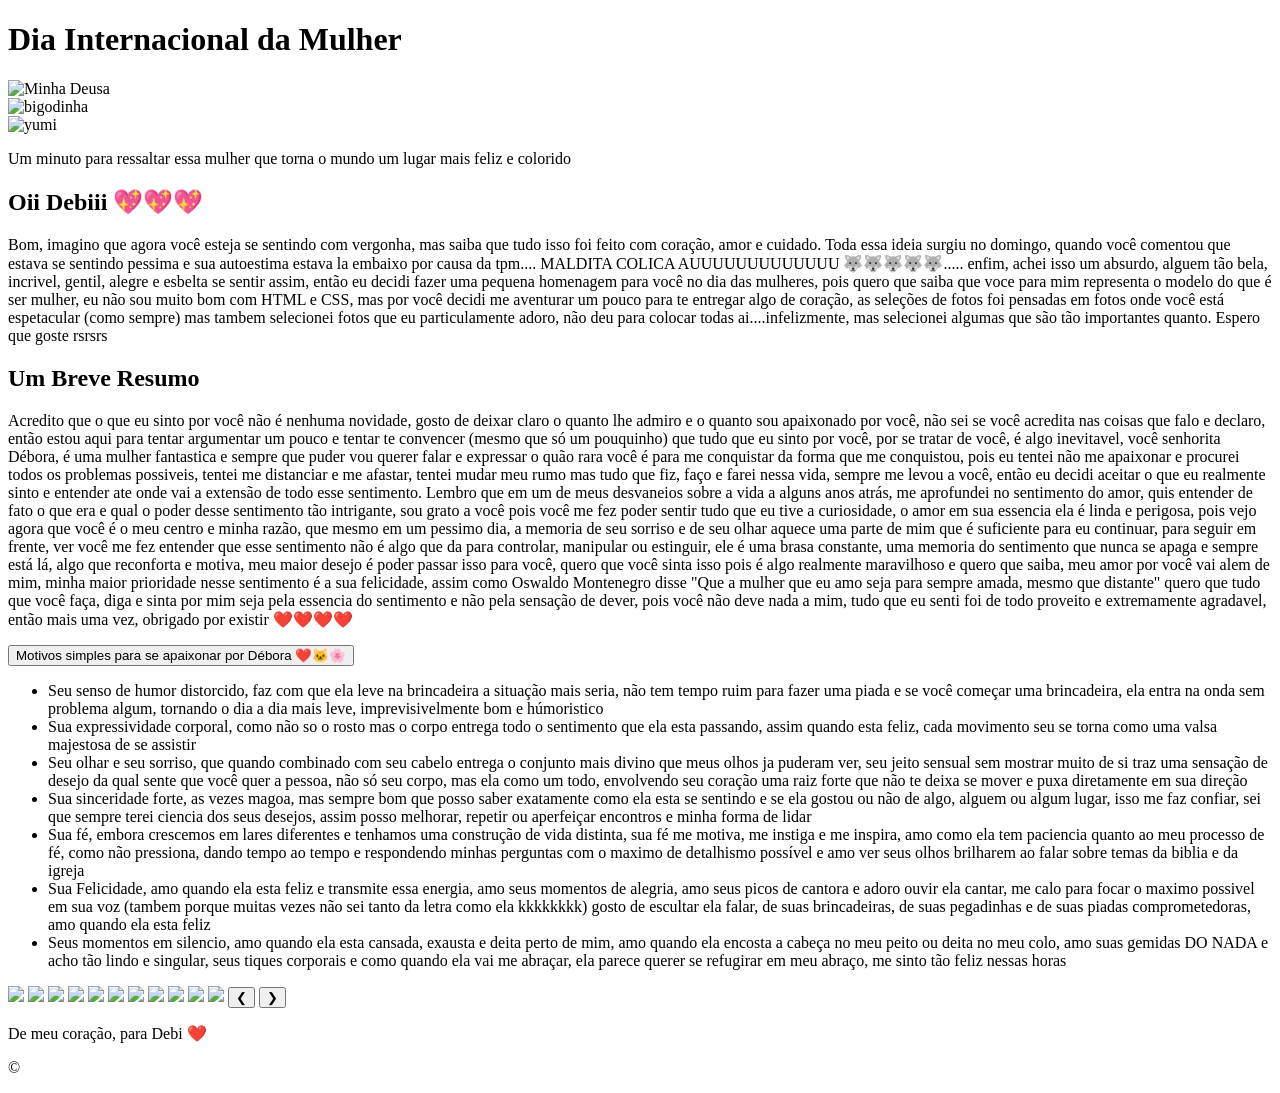
==== index.html @ 36c5c847 "Add index.html for Women's Day tribute" ====
<!DOCTYPE html>
<html lang="pt-BR">
<head>
    <meta charset="UTF-8">
    <meta name="viewport" content="width=device-width, initial-scale=1.0">
    <title>Homenagem - Dia da Mulher</title>
    <link rel="stylesheet" href="style.css">
    <link href="https://fonts.googleapis.com/css2?family=Quicksand:wght@400;600&display=swap" rel="stylesheet">
</head>
<body>

<header class="header">
    <h1>Dia Internacional da Mulher</h1>
    <div class="foto-entrada" id="fotocoracao">
        <img src="fotos/foto.jpeg" alt="Minha Deusa">
    </div>

    <div class="bigodinha" id="bigodinha">
        <img src="fotos\gatito.gif" alt="bigodinha">
    </div>

    <div class="yumi" id="yumi">
        <img src="fotos\Yumi.gif" alt="yumi">
    </div>
    
    <p>Um minuto para ressaltar essa mulher que torna o mundo um lugar mais feliz e colorido</p>
</header>

<main>
<div class="layout">

    <div class="texto">
        <h2>Oii Debiii 💖💖💖</h2>
        <p>Bom, imagino que agora você esteja se sentindo com vergonha, mas saiba que tudo isso foi feito com coração, amor e cuidado.
            Toda essa ideia surgiu no domingo, quando você comentou que estava se sentindo pessima e sua autoestima estava la embaixo por causa da tpm....
            MALDITA COLICA AUUUUUUUUUUUUU 🐺🐺🐺🐺🐺..... enfim, achei isso um absurdo, alguem tão bela, incrivel, gentil, alegre e esbelta se sentir assim, 
            então eu decidi fazer uma pequena homenagem para você no dia das mulheres, pois quero que saiba que voce para mim representa o modelo do que é ser mulher, 
            eu não sou muito bom com HTML e CSS, mas por você decidi me aventurar um pouco para te entregar algo de coração, as seleções de fotos foi pensadas em fotos 
            onde você está espetacular (como sempre) mas tambem selecionei fotos que eu particulamente adoro, não deu para colocar todas ai....infelizmente, mas 
            selecionei algumas que são tão importantes quanto. Espero que goste rsrsrs </p>

        
          <h2>Um Breve Resumo</h2>
        <p>
                Acredito que o que eu sinto por você não é nenhuma novidade, gosto de deixar claro o quanto lhe admiro e o quanto sou apaixonado por você, 
            não sei se você acredita nas coisas que falo e declaro, então estou aqui para tentar argumentar um pouco e tentar te convencer (mesmo que só um pouquinho) 
            que tudo que eu sinto por você, por se tratar de você, é algo inevitavel, você senhorita Débora, é uma mulher fantastica e sempre que puder vou querer falar e expressar 
            o quão rara você é para me conquistar da forma que me conquistou, pois eu tentei não me apaixonar e procurei todos os problemas possiveis, tentei me distanciar e me afastar, tentei mudar meu rumo 
            mas tudo que fiz, faço e farei nessa vida, sempre me levou a você, então eu decidi aceitar o que eu realmente sinto e entender ate onde vai a extensão de todo esse sentimento. 
            Lembro que em um de meus desvaneios sobre a vida a alguns anos atrás, me aprofundei no sentimento do amor, quis entender de fato o que era e qual o poder desse sentimento tão intrigante, 
            sou grato a você pois você me fez poder sentir tudo que eu tive a curiosidade, o amor em sua essencia ela é linda e perigosa, pois vejo agora que você é o meu centro e minha razão, 
            que mesmo em um pessimo dia, a memoria de seu sorriso e de seu olhar aquece uma parte de mim que é suficiente para eu continuar, para seguir em frente, ver você me fez entender que esse sentimento 
            não é algo que da para controlar, manipular ou estinguir, ele é uma brasa constante, uma memoria do sentimento que nunca se apaga e sempre está lá, algo que reconforta e motiva, meu maior desejo 
            é poder passar isso para você, quero que você sinta isso pois é algo realmente maravilhoso e quero que saiba, meu amor por você vai alem de mim, minha maior prioridade nesse sentimento é a 
            sua felicidade, assim como Oswaldo Montenegro disse "Que a mulher que eu amo seja para sempre amada, mesmo que distante" quero que tudo que você faça, diga e sinta por mim seja pela essencia do sentimento
            e não pela sensação de dever, pois você não deve nada a mim, tudo que eu senti foi de todo proveito e extremamente agradavel, então mais uma vez, obrigado por existir ❤️❤️❤️❤️
        </p>



        <div class="tema">
            <button class="tema-titulo">
                Motivos simples para se apaixonar por Débora ❤️🐱🌸
            </button>

            <div class="tema-conteudo">
                <ul>
                    <li>Seu senso de humor distorcido, faz com que ela leve na brincadeira a situação mais seria, 
                        não tem tempo ruim para fazer uma piada e se você começar uma brincadeira, ela entra na onda sem 
                        problema algum, tornando o dia a dia mais leve, imprevisivelmente bom e húmoristico</li>
                    <li>Sua expressividade corporal, como não so o rosto mas o corpo entrega todo o sentimento que ela esta passando, 
                        assim quando esta feliz, cada movimento seu se torna como uma valsa majestosa de se assistir</li>
                    <li>Seu olhar e seu sorriso, que quando combinado com seu cabelo entrega o conjunto mais divino que meus olhos 
                        ja puderam ver, seu jeito sensual sem mostrar muito de si traz uma sensação de desejo da qual sente que você 
                        quer a pessoa, não só seu corpo, mas ela como um todo, envolvendo seu coração uma raiz 
                        forte que não te deixa se mover e puxa diretamente em sua direção</li>
                    <li>Sua sinceridade forte, as vezes magoa, mas sempre bom que posso saber exatamente como ela esta se sentindo 
                        e se ela gostou ou não de algo, alguem ou algum lugar, isso me faz confiar, sei que sempre terei ciencia 
                        dos seus desejos, assim posso melhorar, repetir ou aperfeiçar encontros e minha forma de lidar</li>
                    <li>Sua fé, embora crescemos em lares diferentes e tenhamos uma construção de vida distinta, 
                        sua fé me motiva, me instiga e me inspira, amo como ela tem paciencia quanto ao meu processo de fé, 
                        como não pressiona, dando tempo ao tempo e respondendo minhas perguntas com o maximo de detalhismo possível 
                        e amo ver seus olhos brilharem ao falar sobre temas da biblia e da igreja</li>
                    <li>Sua Felicidade, amo quando ela esta feliz e transmite essa energia, amo seus momentos de 
                        alegria, amo seus picos de cantora e adoro ouvir ela cantar, me calo para 
                        focar o maximo possivel em sua voz (tambem porque muitas vezes não sei tanto da letra como ela kkkkkkkk) 
                        gosto de escultar ela falar, de suas brincadeiras, de suas pegadinhas e de suas piadas comprometedoras, amo quando ela esta feliz</li>
                    <li>Seus momentos em silencio, amo quando ela esta cansada, exausta e deita perto de mim, amo quando ela encosta a cabeça no meu peito ou 
                        deita no meu colo, amo suas gemidas DO NADA e acho tão lindo e singular, seus tiques corporais e como quando ela vai me abraçar, 
                        ela parece querer se refugirar em meu abraço, me sinto tão feliz nessas horas</li>
                </ul>
            </div>
        </div>

    


    </div>

    <div class="container-carrossel">
        <div class="carrossel">
            <img src="fotos/fotocarrossel1.jpeg" class="slide ativo">
            <img src="fotos/fotocarrossel2.jpeg" class="slide">
            <img src="fotos/fotocarrossel3.jpeg" class="slide">
            <img src="fotos/fotocarrossel4.jpeg" class="slide">
            <img src="fotos/fotocarrossel5.jpeg" class="slide">
            <img src="fotos/fotocarrossel6.png" class="slide">
            <img src="fotos/fotocarrossel7.jpeg" class="slide">
            <img src="fotos/fotocarrossel8.jpeg" class="slide">
            <img src="fotos/fotocarrossel9.jpeg" class="slide">
            <img src="fotos/fotocarrossel10.jpeg" class="slide">
            <img src="fotos/fotocarrossel11.jpeg" class="slide">
            <button class="seta esquerda" onclick="voltarSlide()">❮</button>
            <button class="seta direita" onclick="proximoSlide()">❯</button>
        </div>
    </div>


    
    
</div>
</main>

<footer class="footer">
    <p>De meu coração, para Debi ❤️</p>
    <p>&copy; <?php echo date('Y'); ?></p>
</footer>

<script src="Js/coracao.js"></script>
<script src="Js/carrossel.js"></script>
<script>
document.querySelectorAll('.tema-titulo').forEach(botao => {
    botao.addEventListener('click', () => {
        const tema = botao.parentElement;
        tema.classList.toggle('ativo');
    });
});
</script>

</body>
</html>
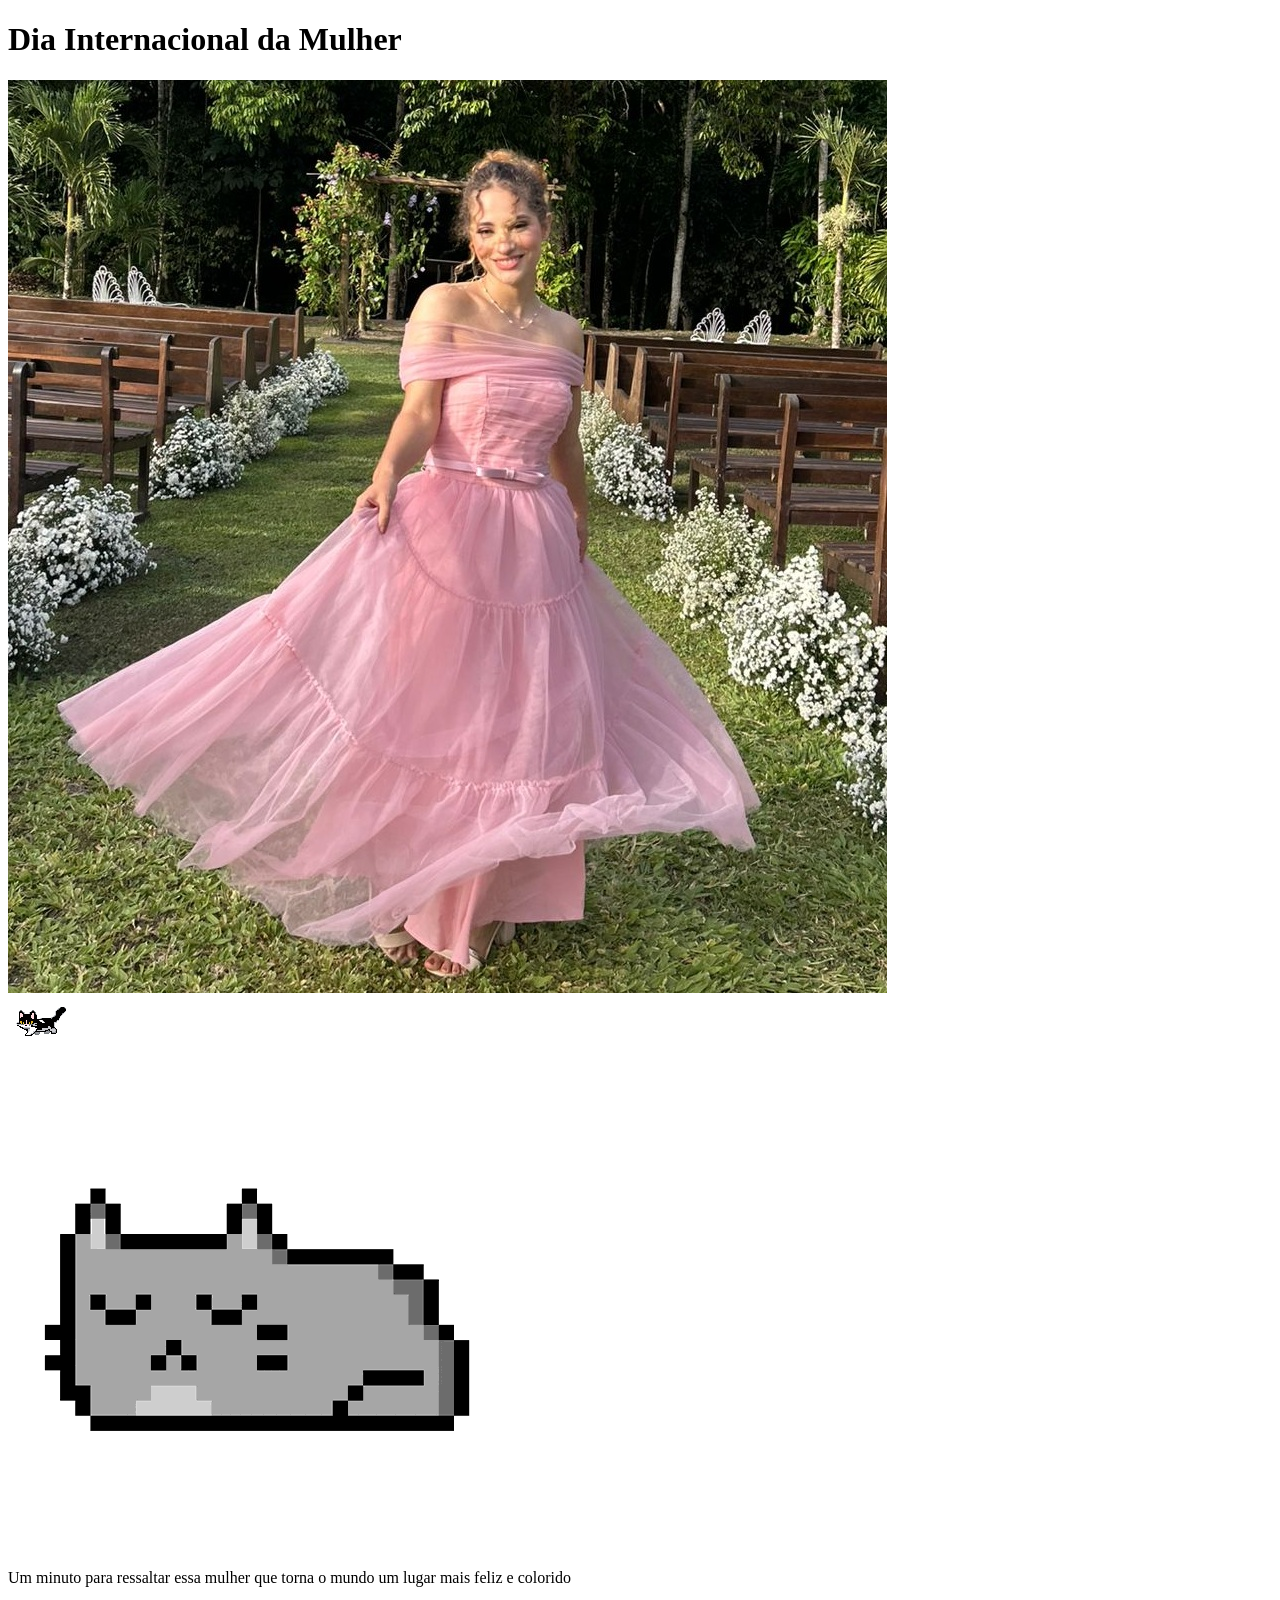
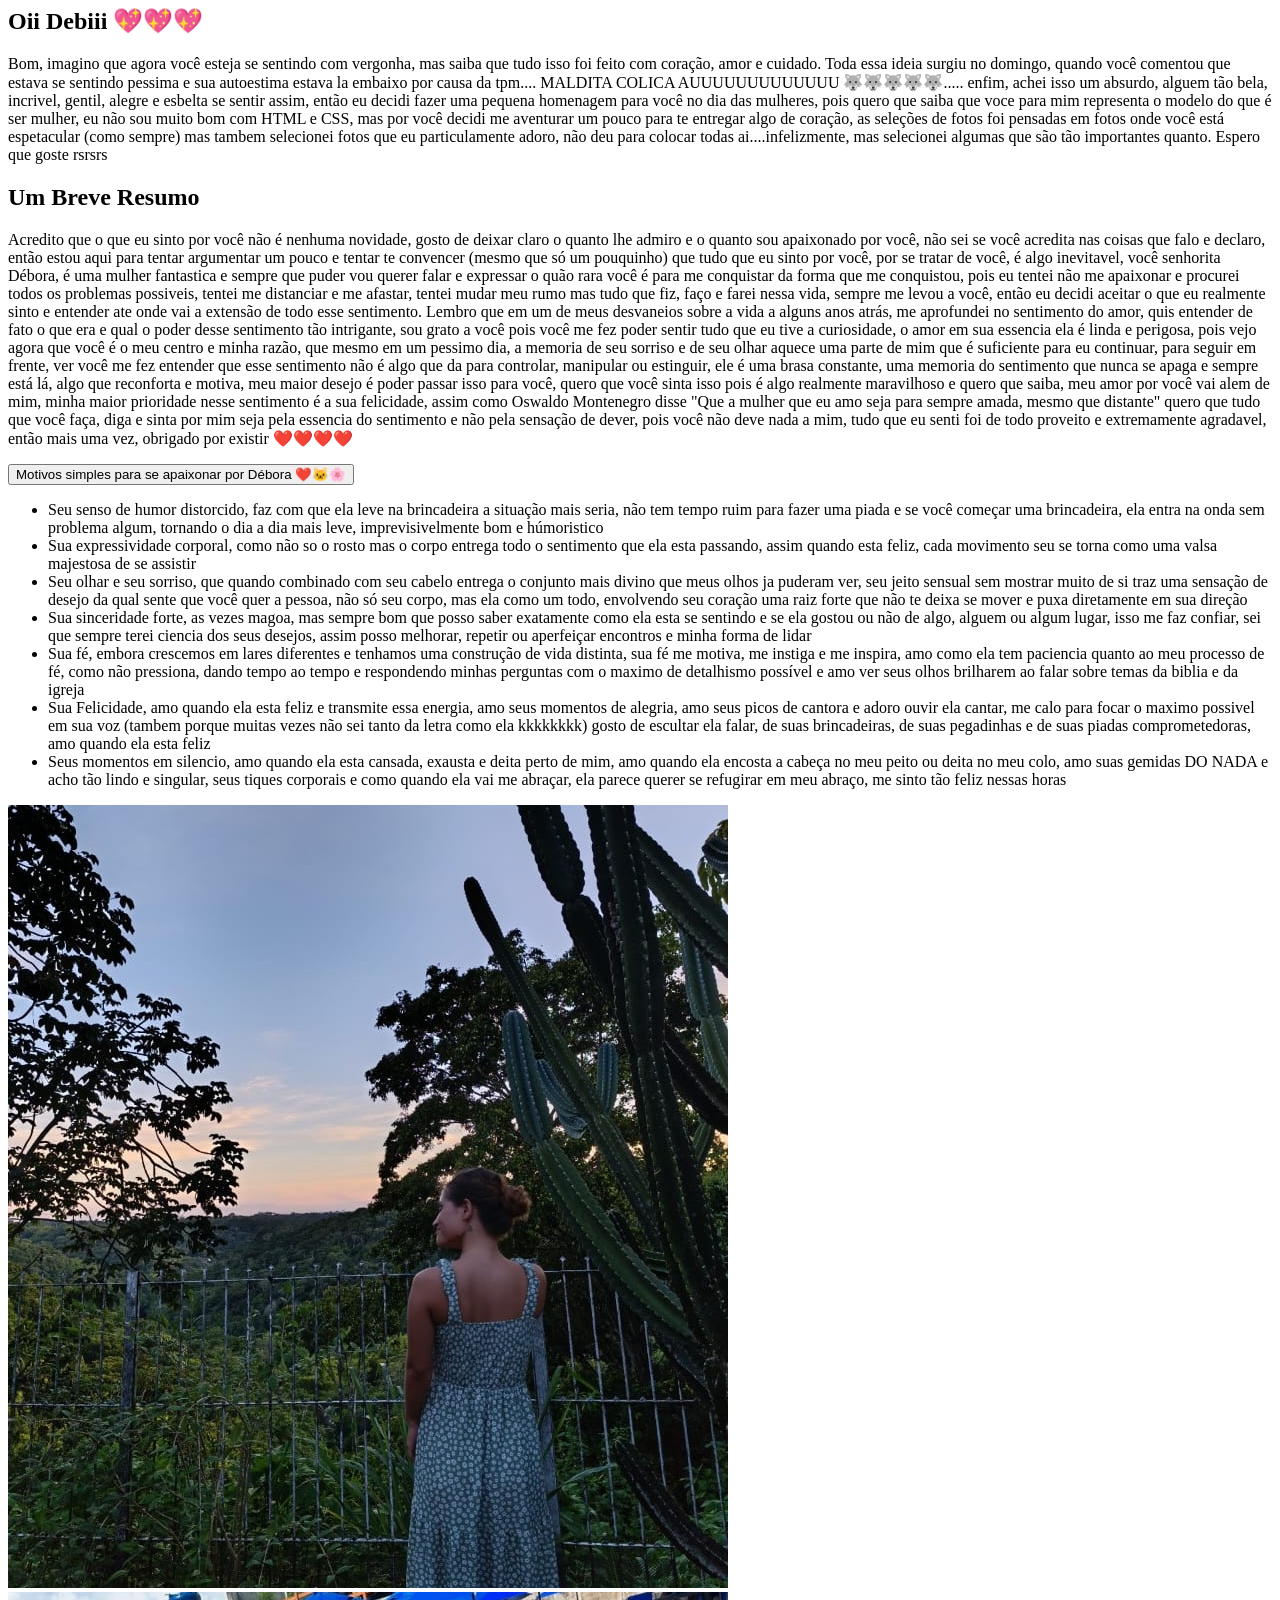
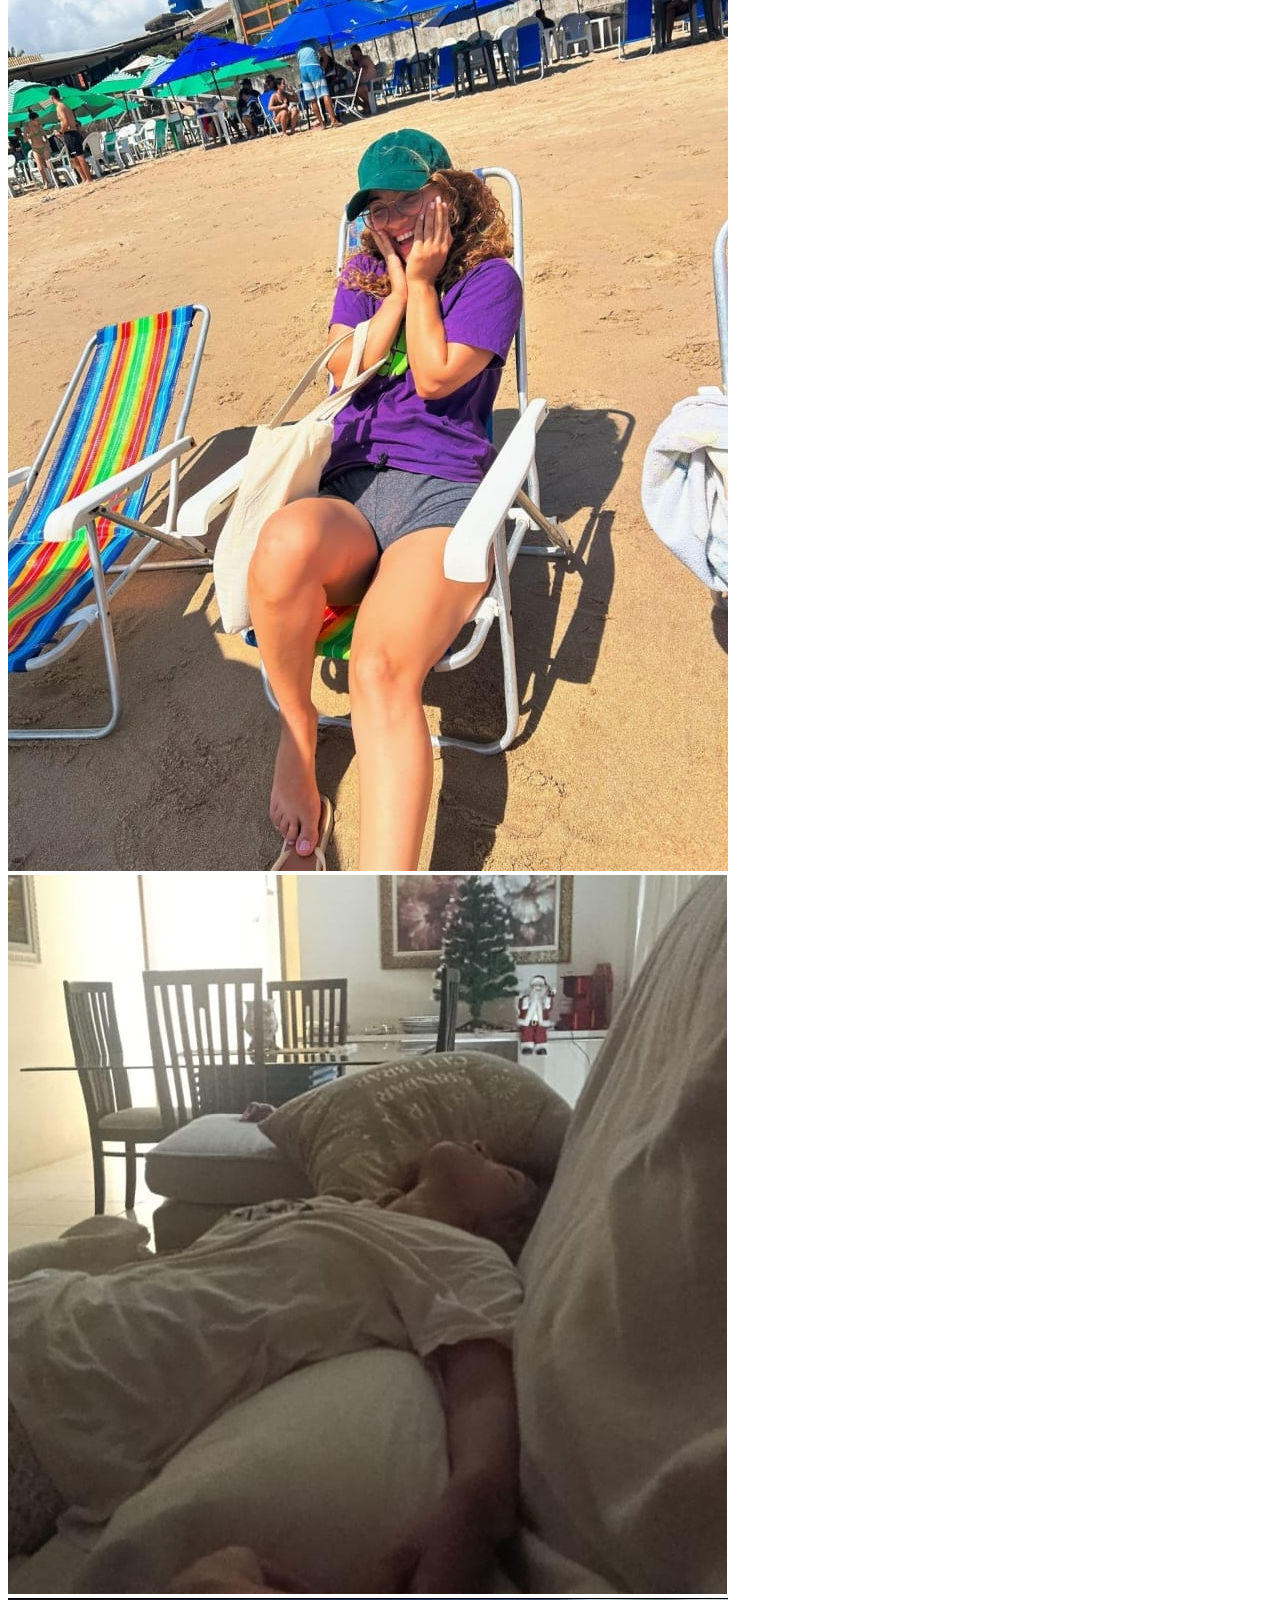
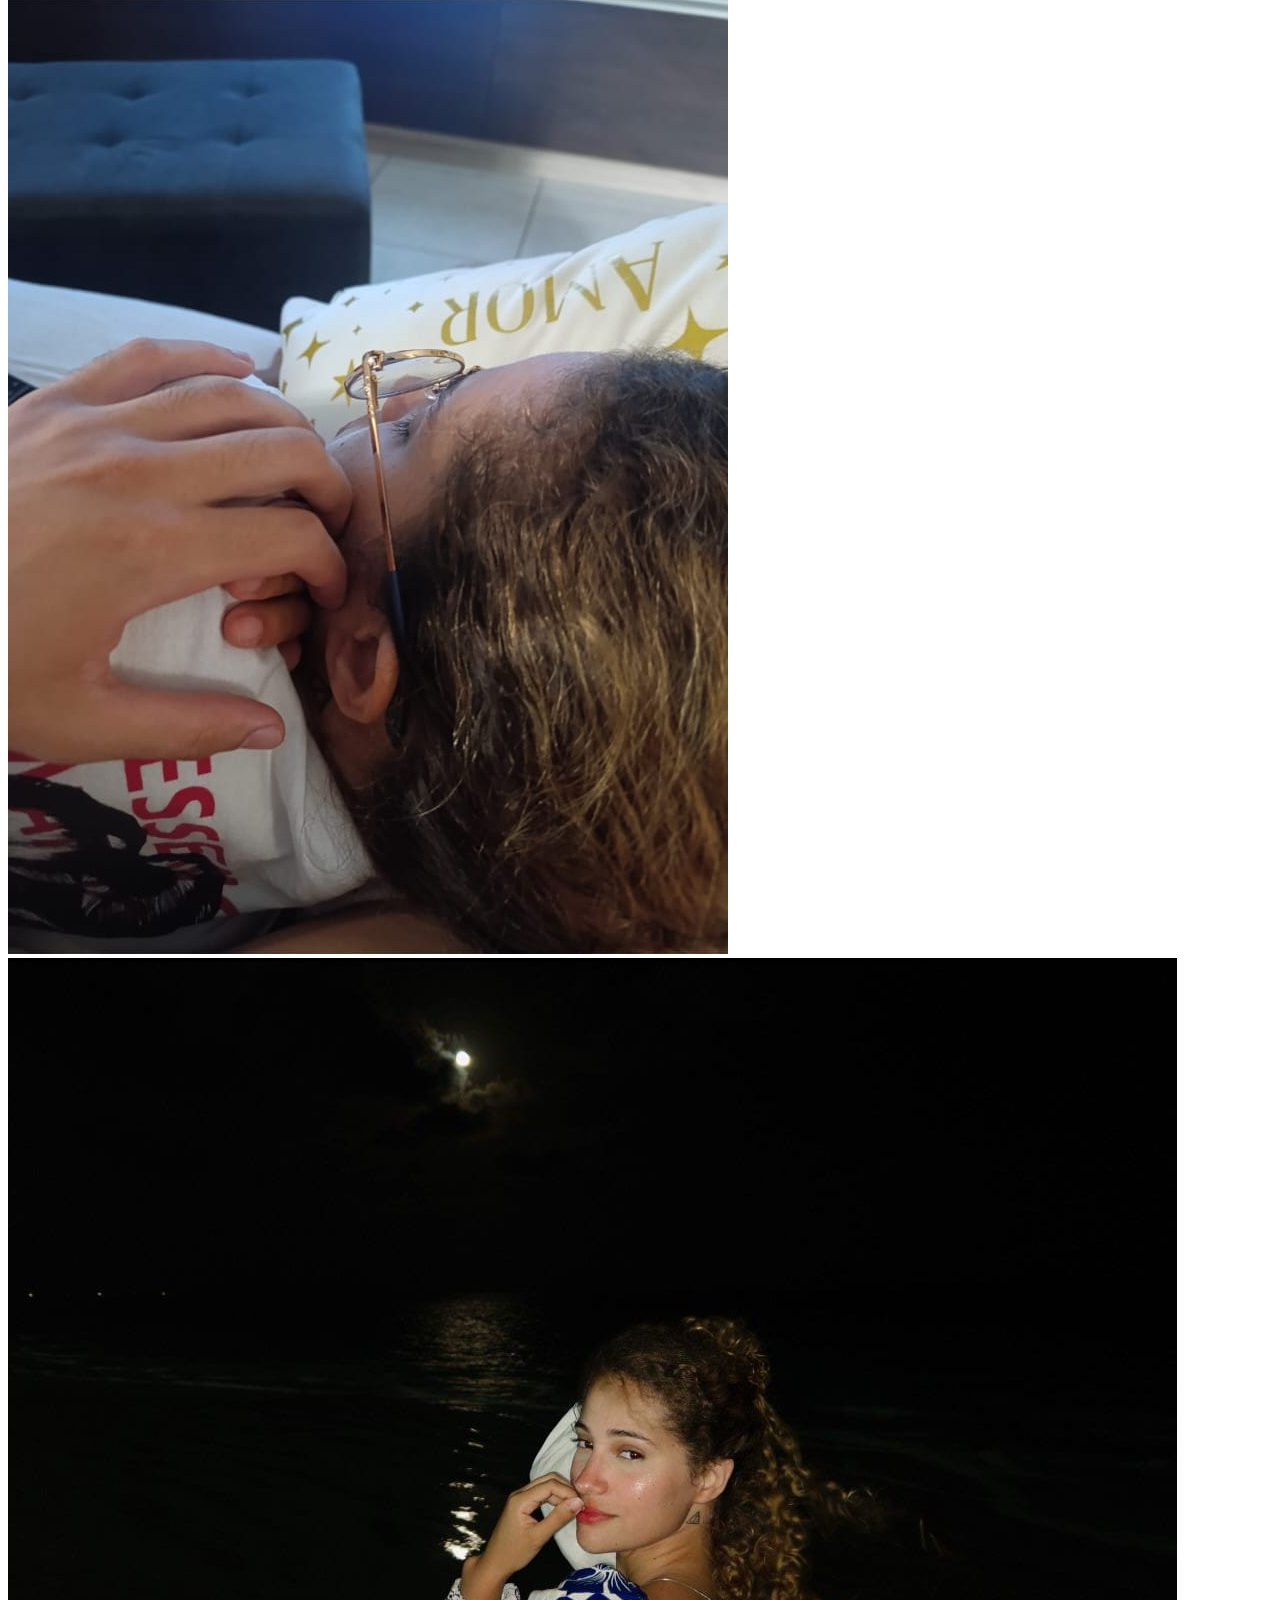
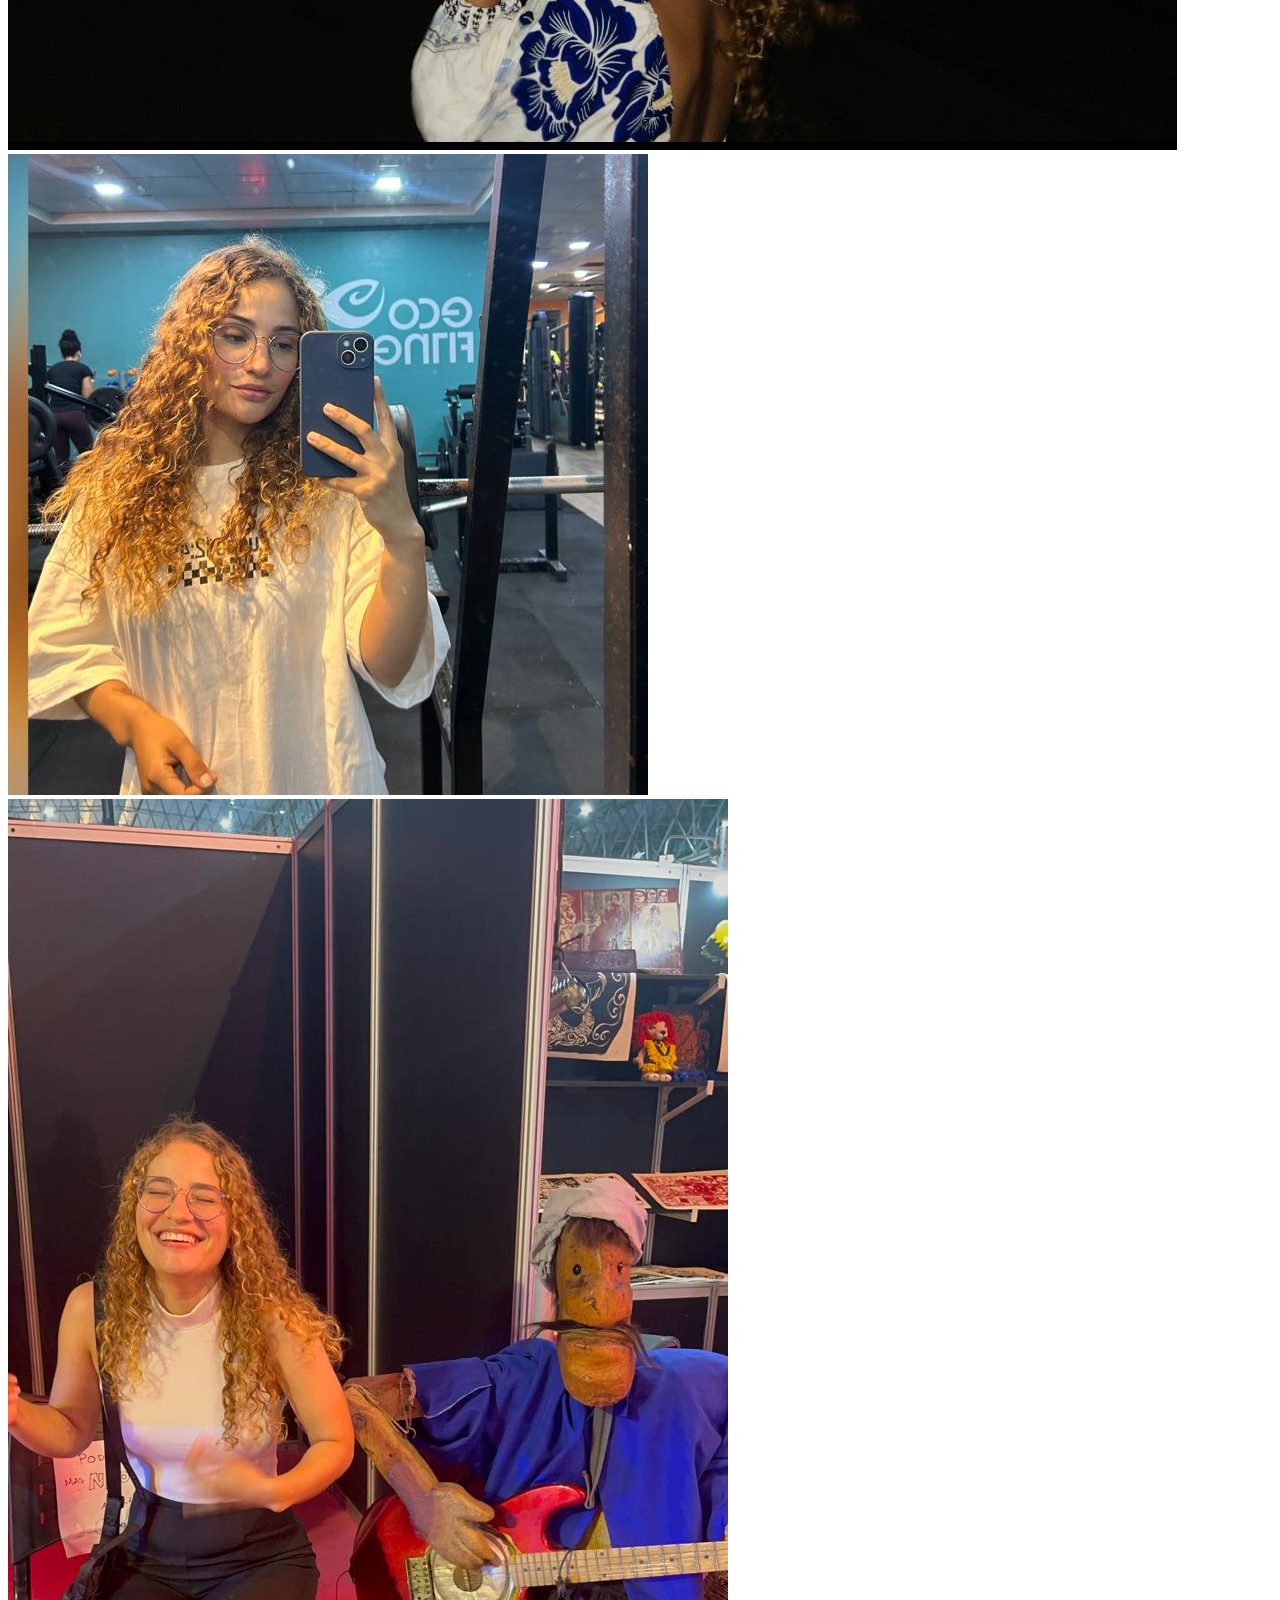
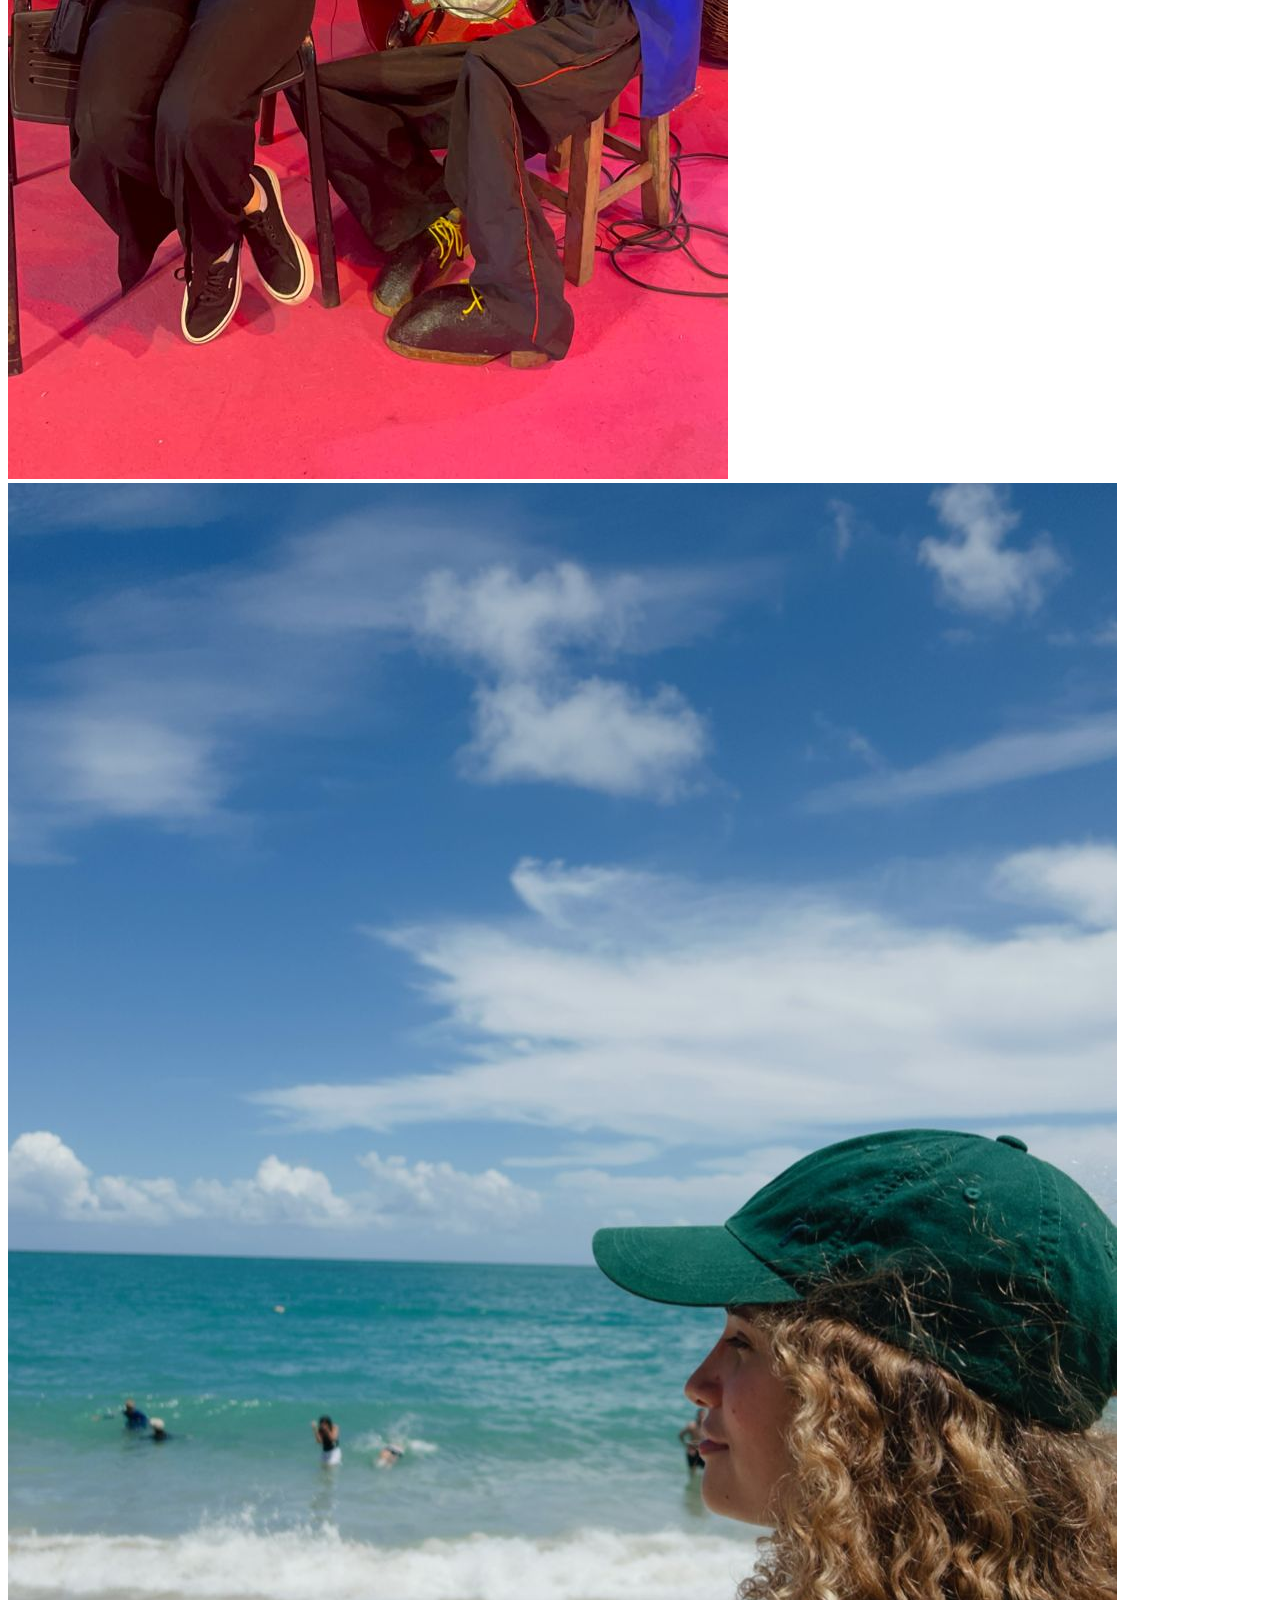
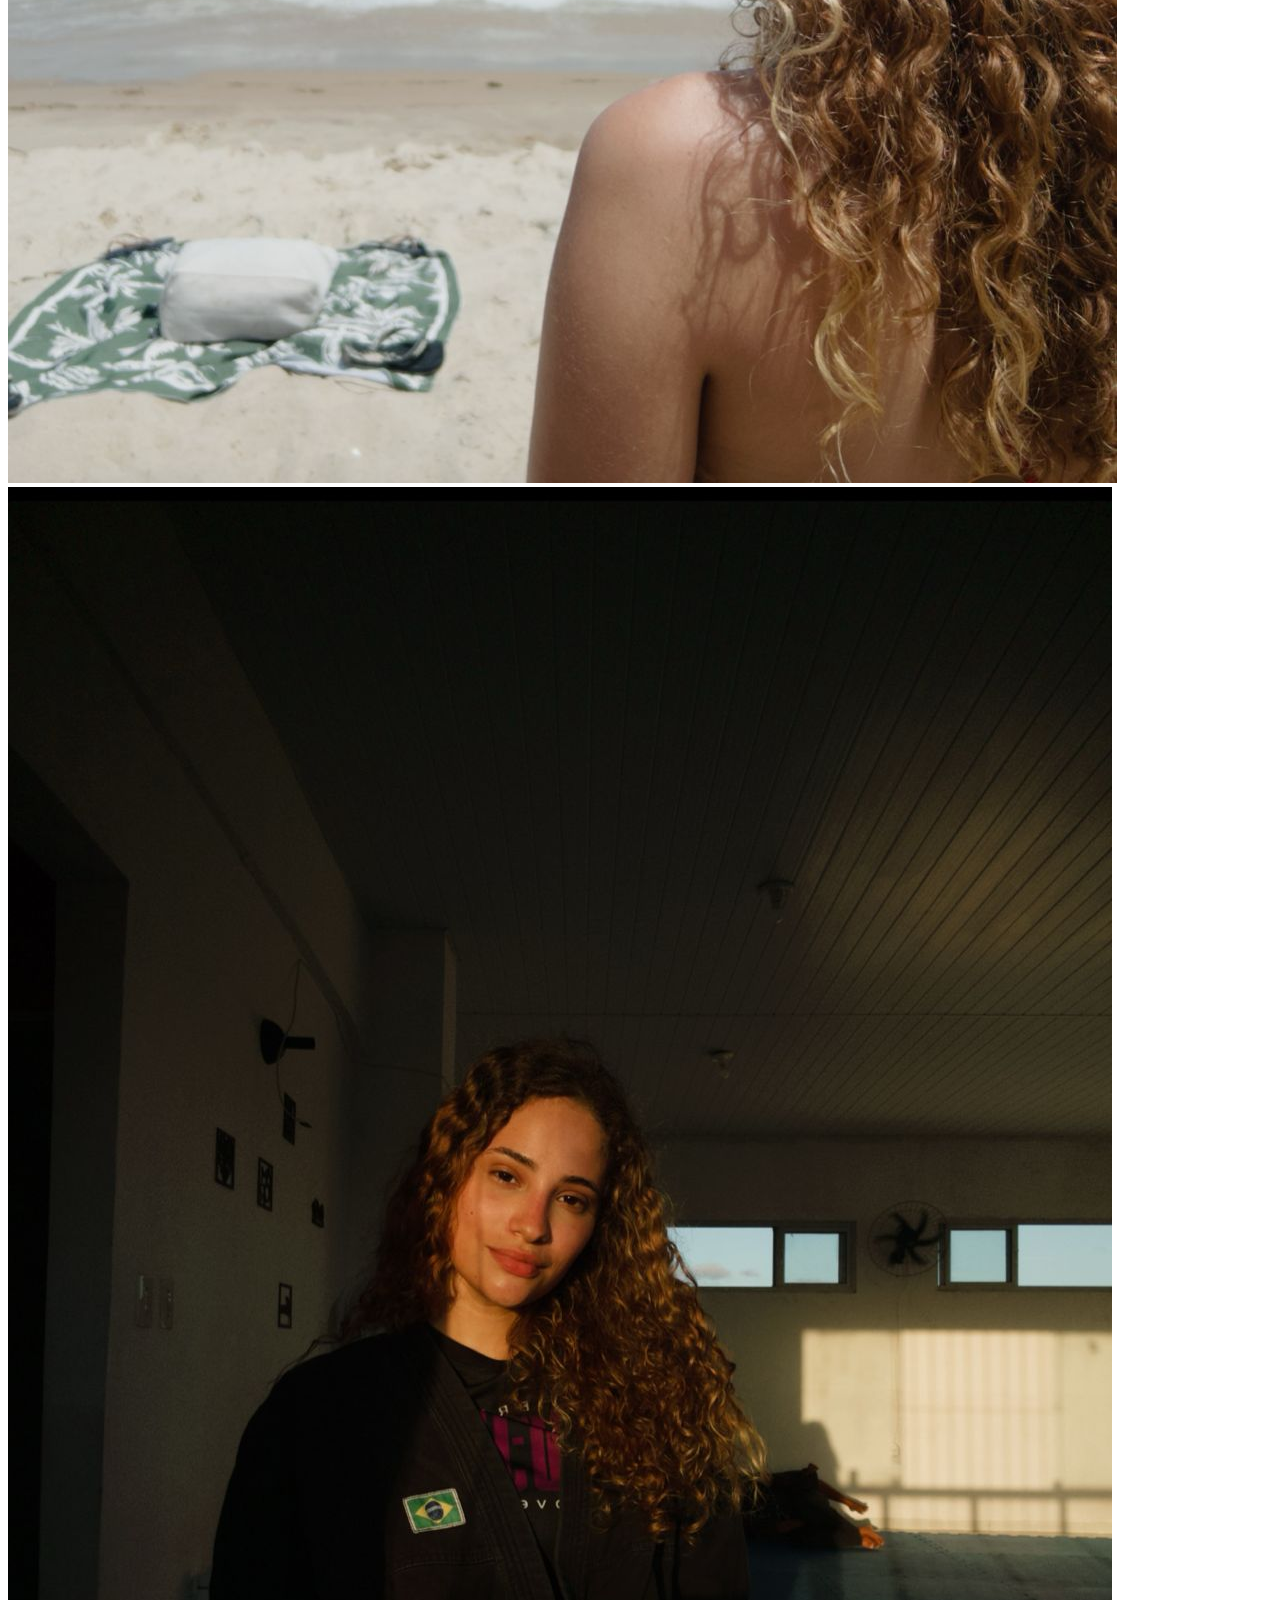
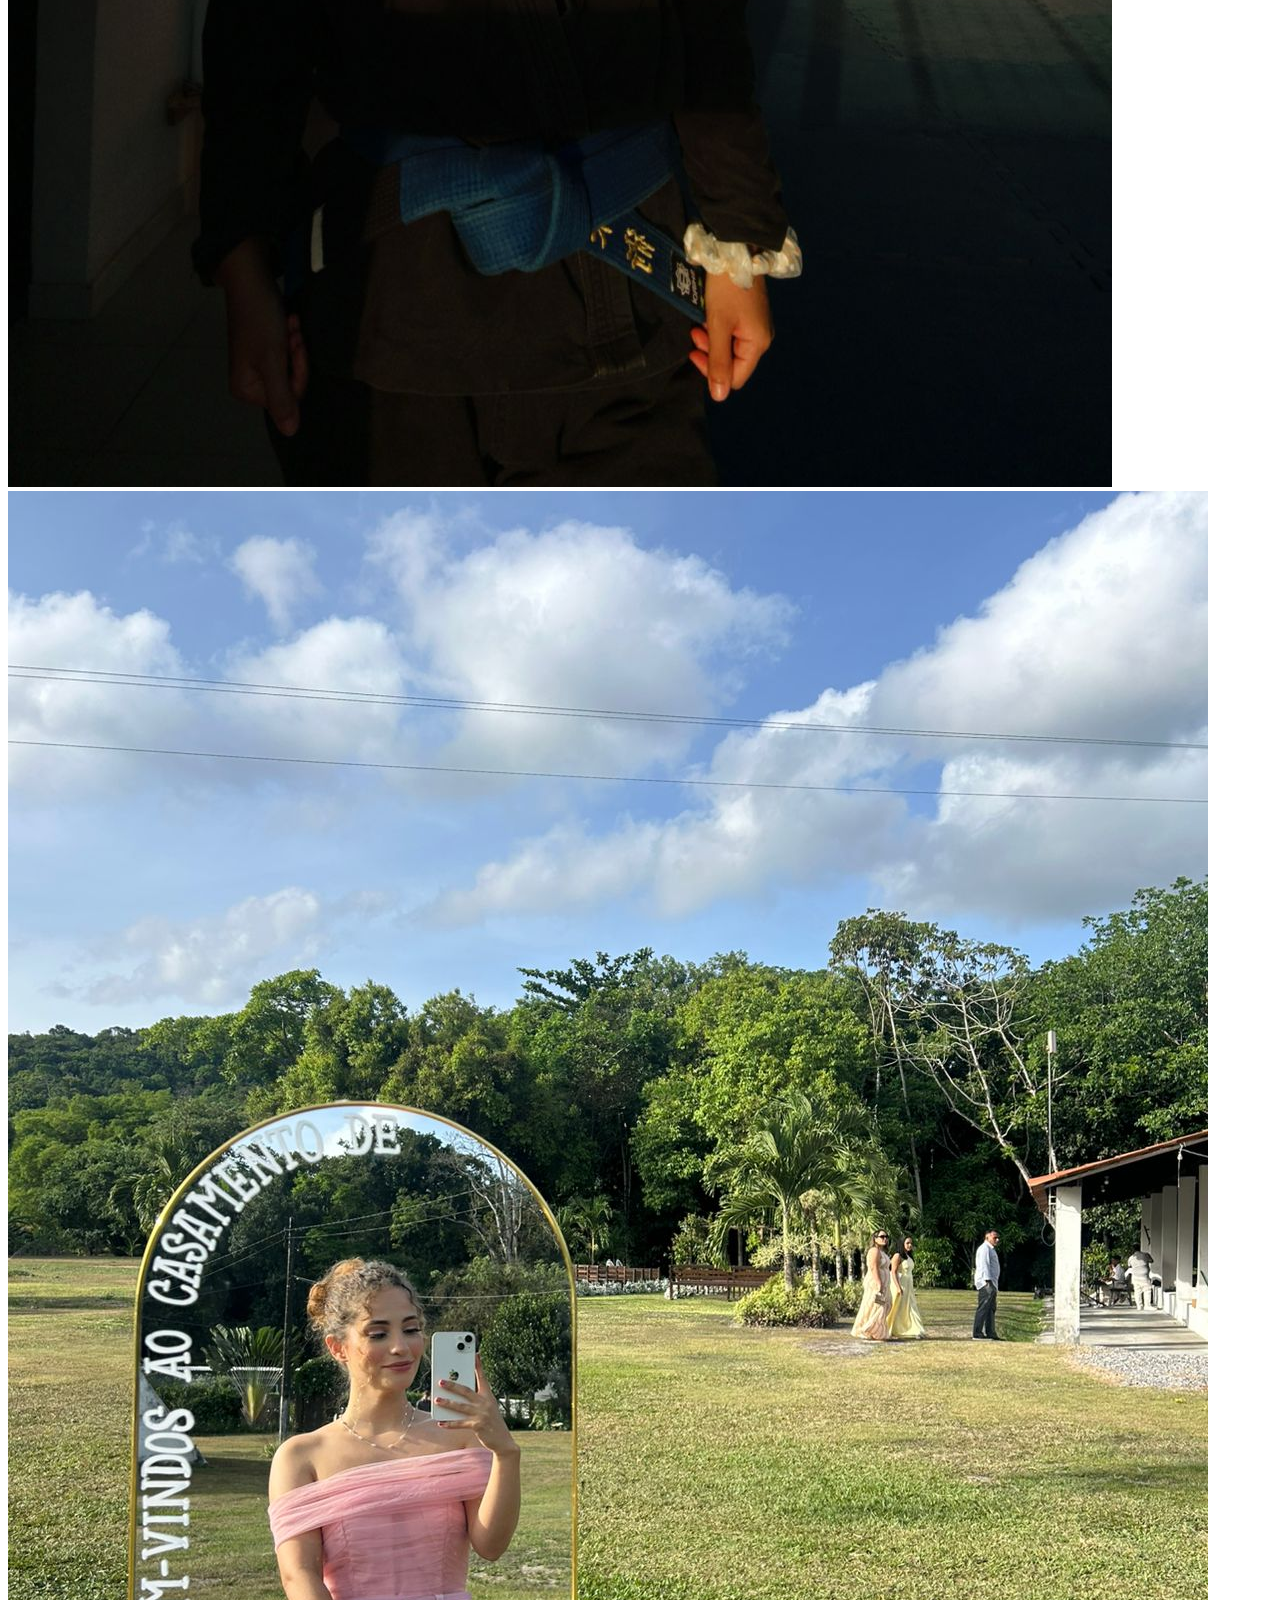
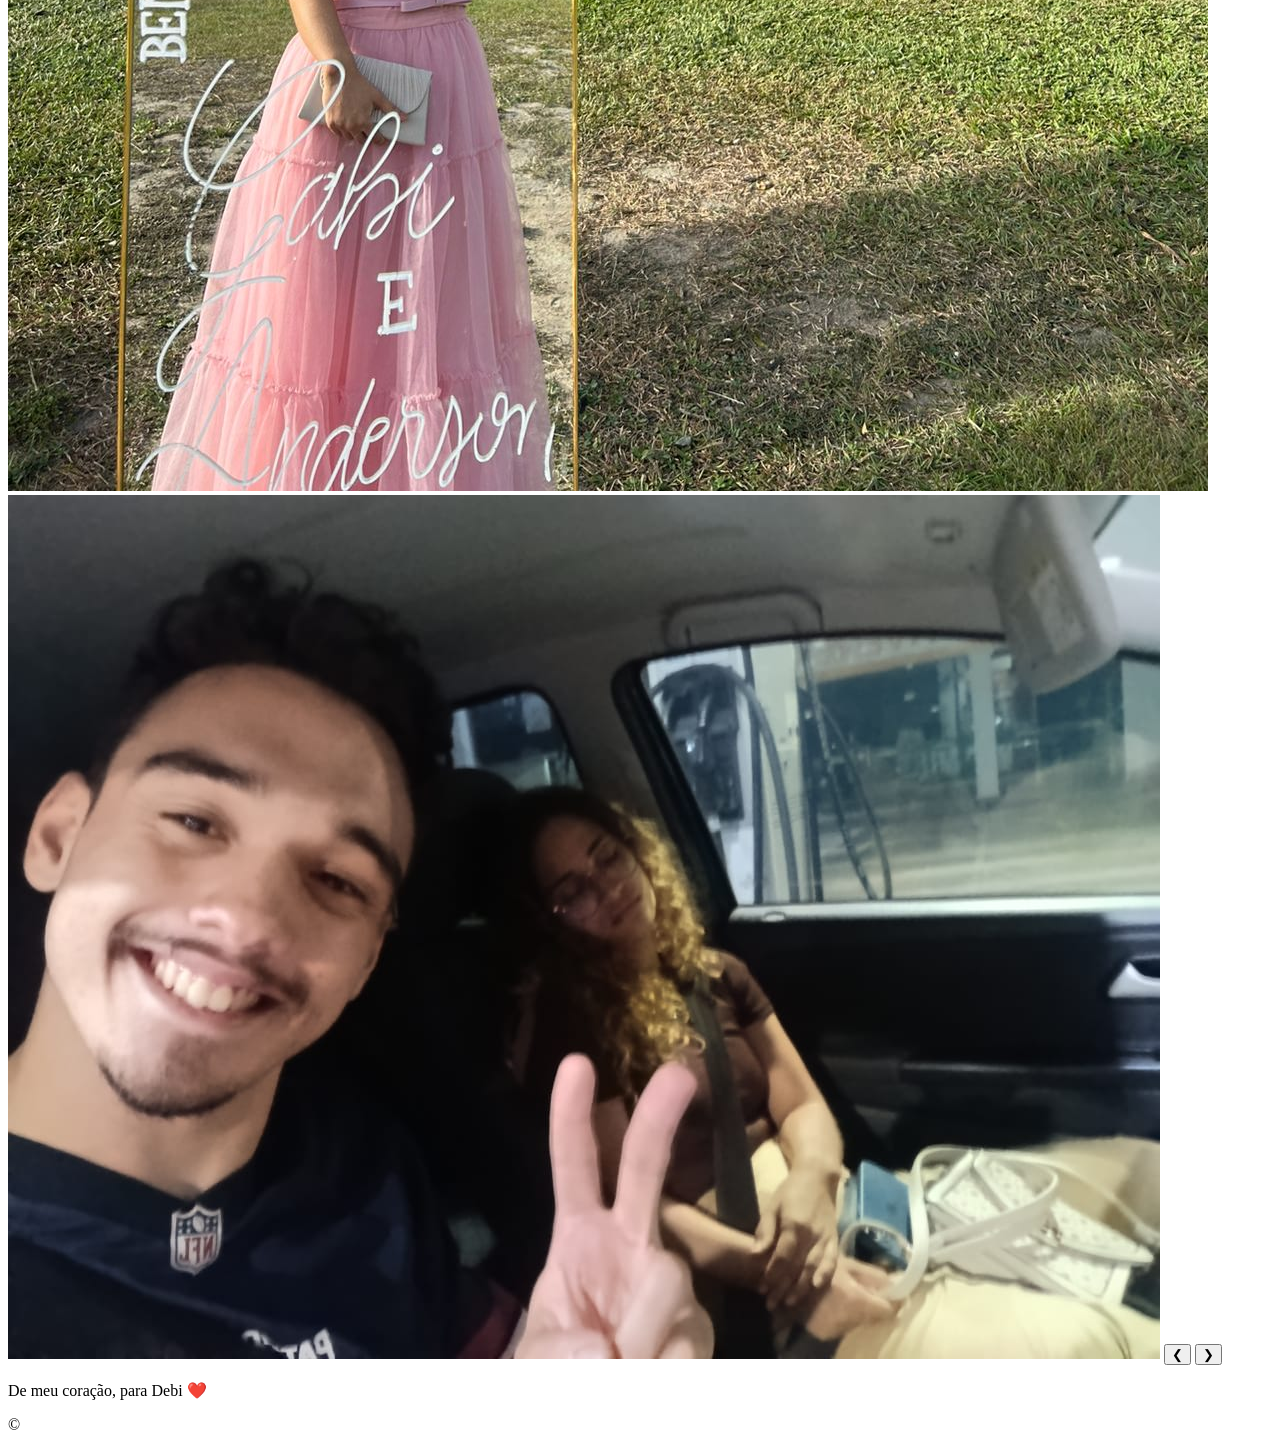
==== commit 59e18d77: "Update stylesheet link to external URL" ====
--- a/index.html
+++ b/index.html
@@ -4,7 +4,7 @@
     <meta charset="UTF-8">
     <meta name="viewport" content="width=device-width, initial-scale=1.0">
     <title>Homenagem - Dia da Mulher</title>
-    <link rel="stylesheet" href="style.css">
+    <link rel="stylesheet" href="https://github.com/gstbrasil/Site-de-D-bora/blob/2fc8d2037a0019781a945947c3b5089e17b5426f/style.css">
     <link href="https://fonts.googleapis.com/css2?family=Quicksand:wght@400;600&display=swap" rel="stylesheet">
 </head>
 <body>
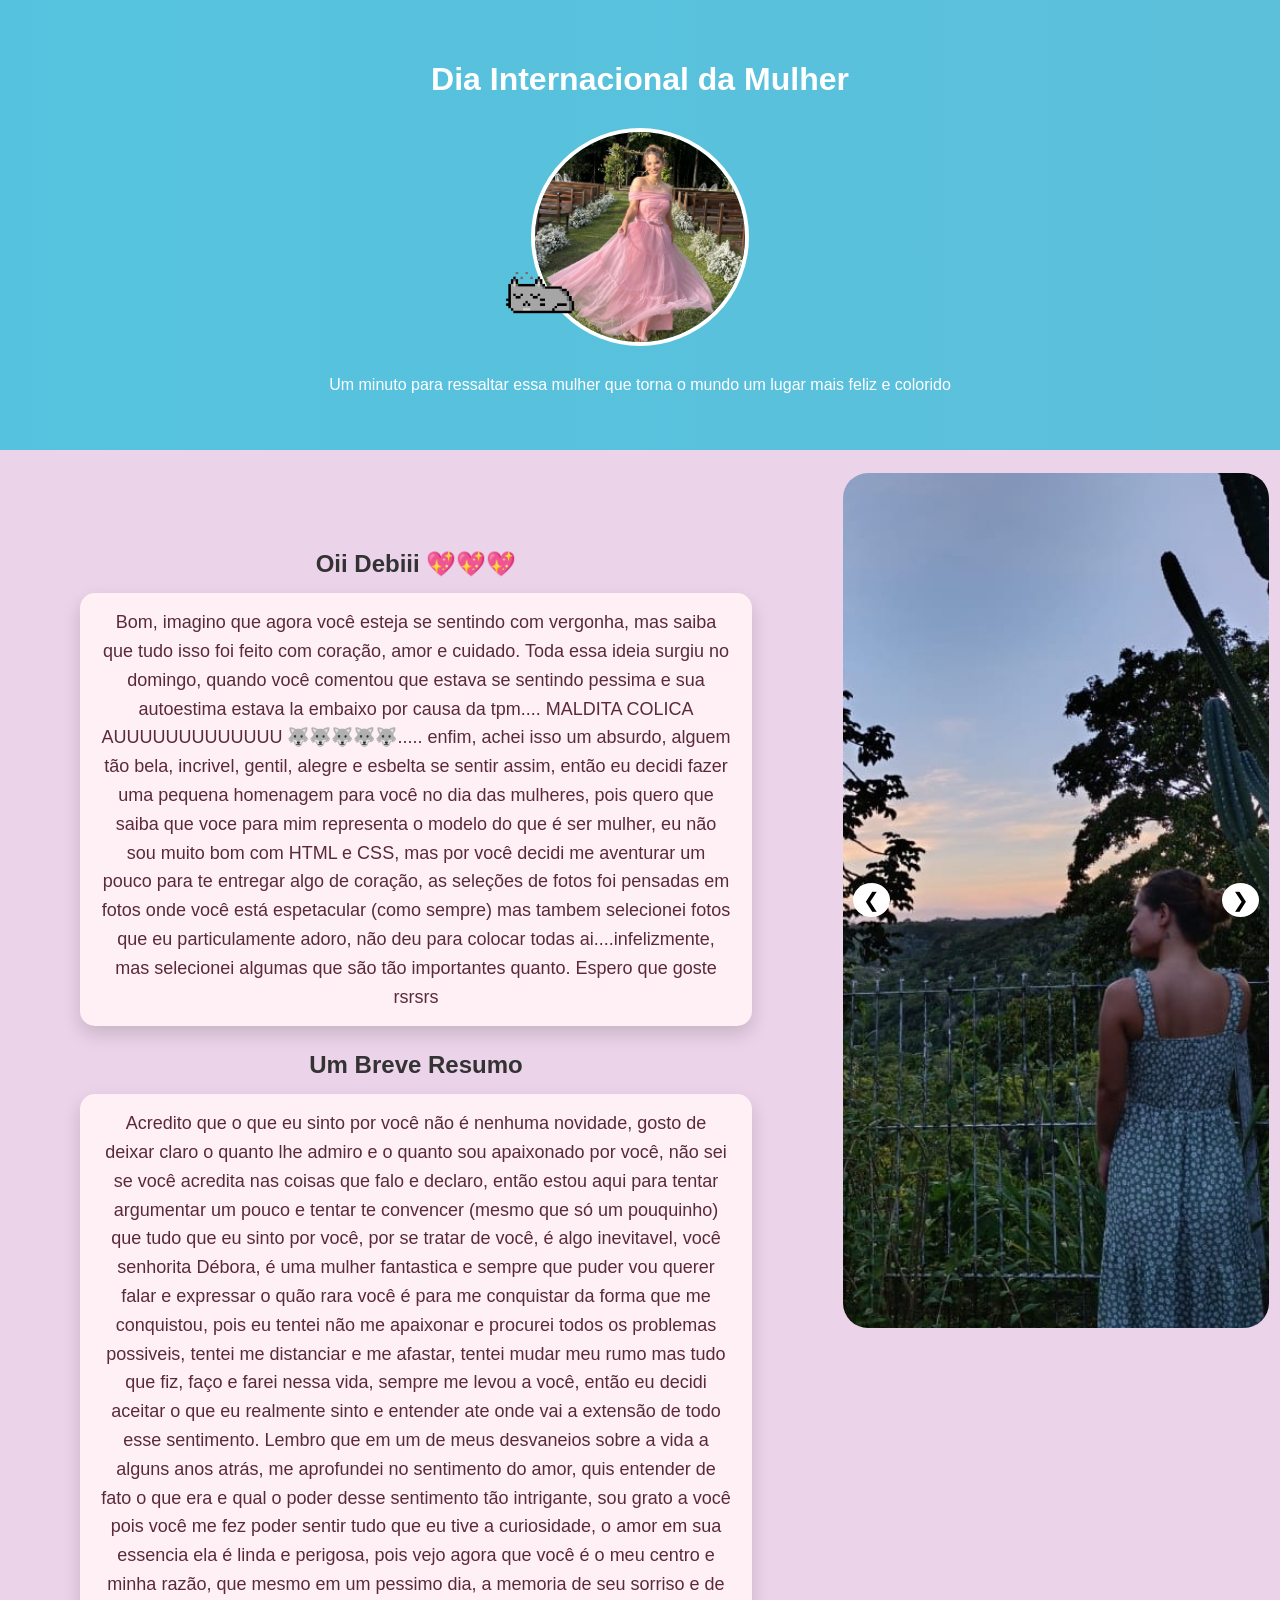
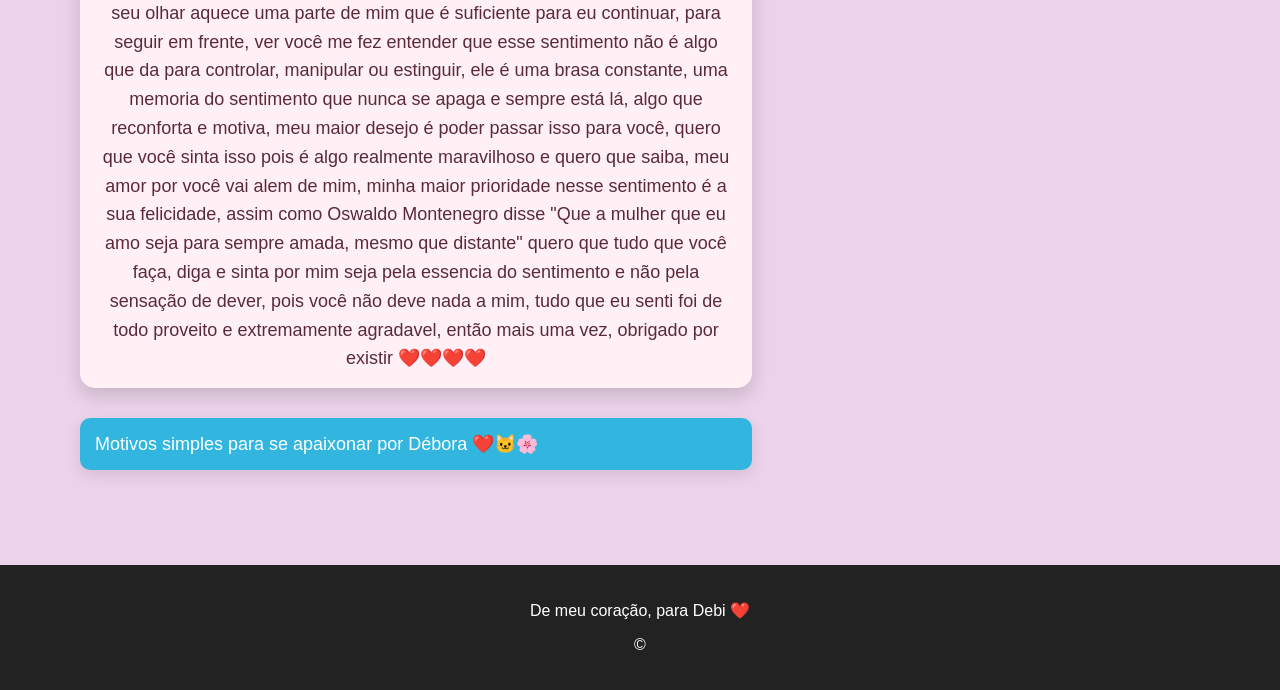
==== commit bcc48b38: "Update stylesheet link to local fileatualização caminho css" ====
--- a/index.html
+++ b/index.html
@@ -4,7 +4,7 @@
     <meta charset="UTF-8">
     <meta name="viewport" content="width=device-width, initial-scale=1.0">
     <title>Homenagem - Dia da Mulher</title>
-    <link rel="stylesheet" href="https://github.com/gstbrasil/Site-de-D-bora/blob/2fc8d2037a0019781a945947c3b5089e17b5426f/style.css">
+    <link rel="stylesheet" href="style.css">
     <link href="https://fonts.googleapis.com/css2?family=Quicksand:wght@400;600&display=swap" rel="stylesheet">
 </head>
 <body>
--- a/style.css
+++ b/style.css
@@ -0,0 +1,311 @@
+body {
+    margin: 0;
+    font-family: 'Quicksand', sans-serif;
+    background: #ebd3e9;
+    color: #333;
+}
+
+.header {
+    background: linear-gradient(270deg, #7ae0e0, #6ab9d1, #55c3df);
+    background-size: 600% 600%;
+    animation: gradient 10s ease infinite;
+    color: #fff;
+    text-align: center;
+    padding: 40px;
+    position: relative;
+    overflow: hidden;
+
+}
+
+@keyframes gradient {
+    0% { background-position: 0% 50%; }
+    50% { background-position: 100% 50%; }
+    100% { background-position: 0% 50%; }
+}
+
+.foto-entrada {
+    position: relative;
+    width: 210px;
+    height: 210px;
+    margin: 30px auto;
+    border-radius: 50%;
+    border: 4px solid white;
+    display: flex;
+    align-items: center;
+    justify-content: center;
+    transition: transform 0.4s ease, box-shadow 0.4s ease;
+}
+
+.foto-entrada:hover {
+    transform: scale(1.05);
+    box-shadow: 0 8px 16px rgba(0,0,0,0.3);
+}
+
+.foto-entrada img {
+    width: 100%;
+    height: 100%;
+    object-fit: cover;
+    border-radius: 50%;
+}
+
+.heart {
+    position: absolute;
+    font-size: 14px;
+    color: #ff4d6d;
+    animation: floatUp 1.5s ease forwards;
+    pointer-events: none;
+    opacity: 0.8;
+}
+
+@keyframes floatUp {
+    0% {
+        opacity: 1;
+        transform: translateY(0) scale(1);
+    }
+    100% {
+        opacity: 0;
+        transform: translateY(-80px) scale(1.6);
+    }
+}
+
+.bigodinha {
+    position: absolute;
+    top: 27%;
+    left: -100px;
+    animation: bigodinha-andando 30s linear infinite;
+}
+
+.bigodinha img {
+    width: 90px;
+}
+
+@keyframes bigodinha-andando {
+    0% {
+        transform: translateX(0) scaleX(-1);
+    }
+    49% {
+        transform: translateX(45vw) scaleX(-1);
+    }
+    50% {
+        transform: translateX(45vw) scaleX(1);
+    }
+    100% {
+        transform: translateX(0) scaleX(1);
+    }
+}
+
+.yumi {
+    position: absolute;
+    top: 56%;
+    right: 700px;
+}
+
+.yumi img {
+    width: 80px;
+}
+
+.layout{
+    display: flex;
+    width: 100%;
+    min-height: 100vh;
+}
+
+.texto{
+    width: 60%;
+    margin: 40px;
+    padding: 40px;
+    max-width: 900px;
+    text-align: center;
+}
+
+.texto p{
+    font-size: 18px;
+    line-height: 1.6;
+    background: #fff0f6;
+    color: #5a2a3a;
+    padding: 15px 20px;
+    margin: 15px 0;
+    border-radius: 15px;
+    transform: translateY(-5px);
+    box-shadow: 0 8px 18px rgba(0,0,0,0.15);
+    transition: transform 0.3s, box-shadow 0.3s;
+}
+
+.texto p:hover{
+    transform: scale(1.03);
+    box-shadow: 0 8px 20px rgba(0,0,0,0.15);
+}
+
+.tema {
+    margin-top: 25px;
+    margin-bottom: 15px;
+    border-radius: 10px;
+    overflow: hidden;
+    box-shadow: 0 5px 15px rgba(0,0,0,0.1);
+}
+
+.tema-titulo {
+    width: 100%;
+    padding: 15px;
+    background: #32b6df;
+    color: white;
+    font-size: 18px;
+    border: none;
+    cursor: pointer;
+    text-align: left;
+    transition: background 0.3s;
+}
+
+.tema-titulo:hover {
+    background: #279dc2;
+}
+
+.tema-conteudo {
+    max-height: 0;
+    overflow-y: auto;
+    background: #fff0f6;
+    transition: max-height 0.4s ease;
+    padding: 0 15px;
+    line-height: 2;
+    text-align: left;
+}
+
+.tema.ativo .tema-conteudo {
+    max-height: 300px;
+    padding: 15px;
+}
+
+.tema-conteudo ul {
+    margin: 0;
+    padding-left: 20px;
+}
+
+.tema-conteudo li::before{
+    content: "🐱 ";
+}
+
+.container-carrossel {
+    width: 40%;
+    height: 100vh;
+    position: sticky;
+    top: 0;
+    display: flex;
+    align-items: center;
+    justify-content: center;
+}
+
+.carrossel{
+    width: 95%;
+    height: 95vh;
+    position: relative;
+    overflow: hidden;
+    border-radius: 25px;
+}
+
+.carrossel img{
+    width: 100%;
+    height: 100%;
+    object-fit: cover;
+    position: absolute;
+    opacity: 0;
+    transition: opacity 1s ease-in-out;
+}
+
+.carrossel img.ativo{
+    opacity: 1;
+}
+
+
+.seta {
+    position: absolute;
+    top: 50%;
+    transform: translateY(-50%);
+    font-size: 20px;
+    background: rgb(255, 255, 255);
+    color: rgb(0, 0, 0);
+    border: none;
+    padding: 5px 10px;
+    cursor: pointer;
+    border-radius: 50%;
+    z-index: 10;
+}
+
+.seta:hover {
+    background: rgba(158, 221, 236, 0.7);
+}
+
+.esquerda {
+    left: 10px;
+}
+
+.direita {
+    right: 10px;
+}
+
+.footer {
+    text-align: center;
+    padding: 20px;
+    background: #222;
+    color: #fff;
+}
+
+@media (max-width: 768px){
+
+.header {
+    padding: 0px;
+}
+
+.header, .footer{
+    width: 100%;
+    text-align: center;
+}
+
+.body {
+    padding: 0;
+    margin: 0;
+}
+
+.layout{
+    flex-direction: column;
+    justify-content: center;
+    display: flex;
+    width: 100%;
+    min-height: 100vh;
+}
+
+.bigodinha, .yumi {
+    width: 30px;
+}
+
+.yumi {
+    position: absolute;
+    top: 56%;
+    right: 15%;
+}
+
+.texto{
+    width: 90%;
+    padding: 20px;
+    max-width: 900px;
+    margin: 40px auto;
+    text-align: center;
+}
+
+.texto h2{
+    font-size: 22px;
+}
+
+.texto p{
+    font-size: 16px;
+}
+
+.container-carrossel{
+    width: 90%;
+    margin: 0 auto;
+}
+
+.carrossel{
+    height: 60vh;
+}
+
+}
